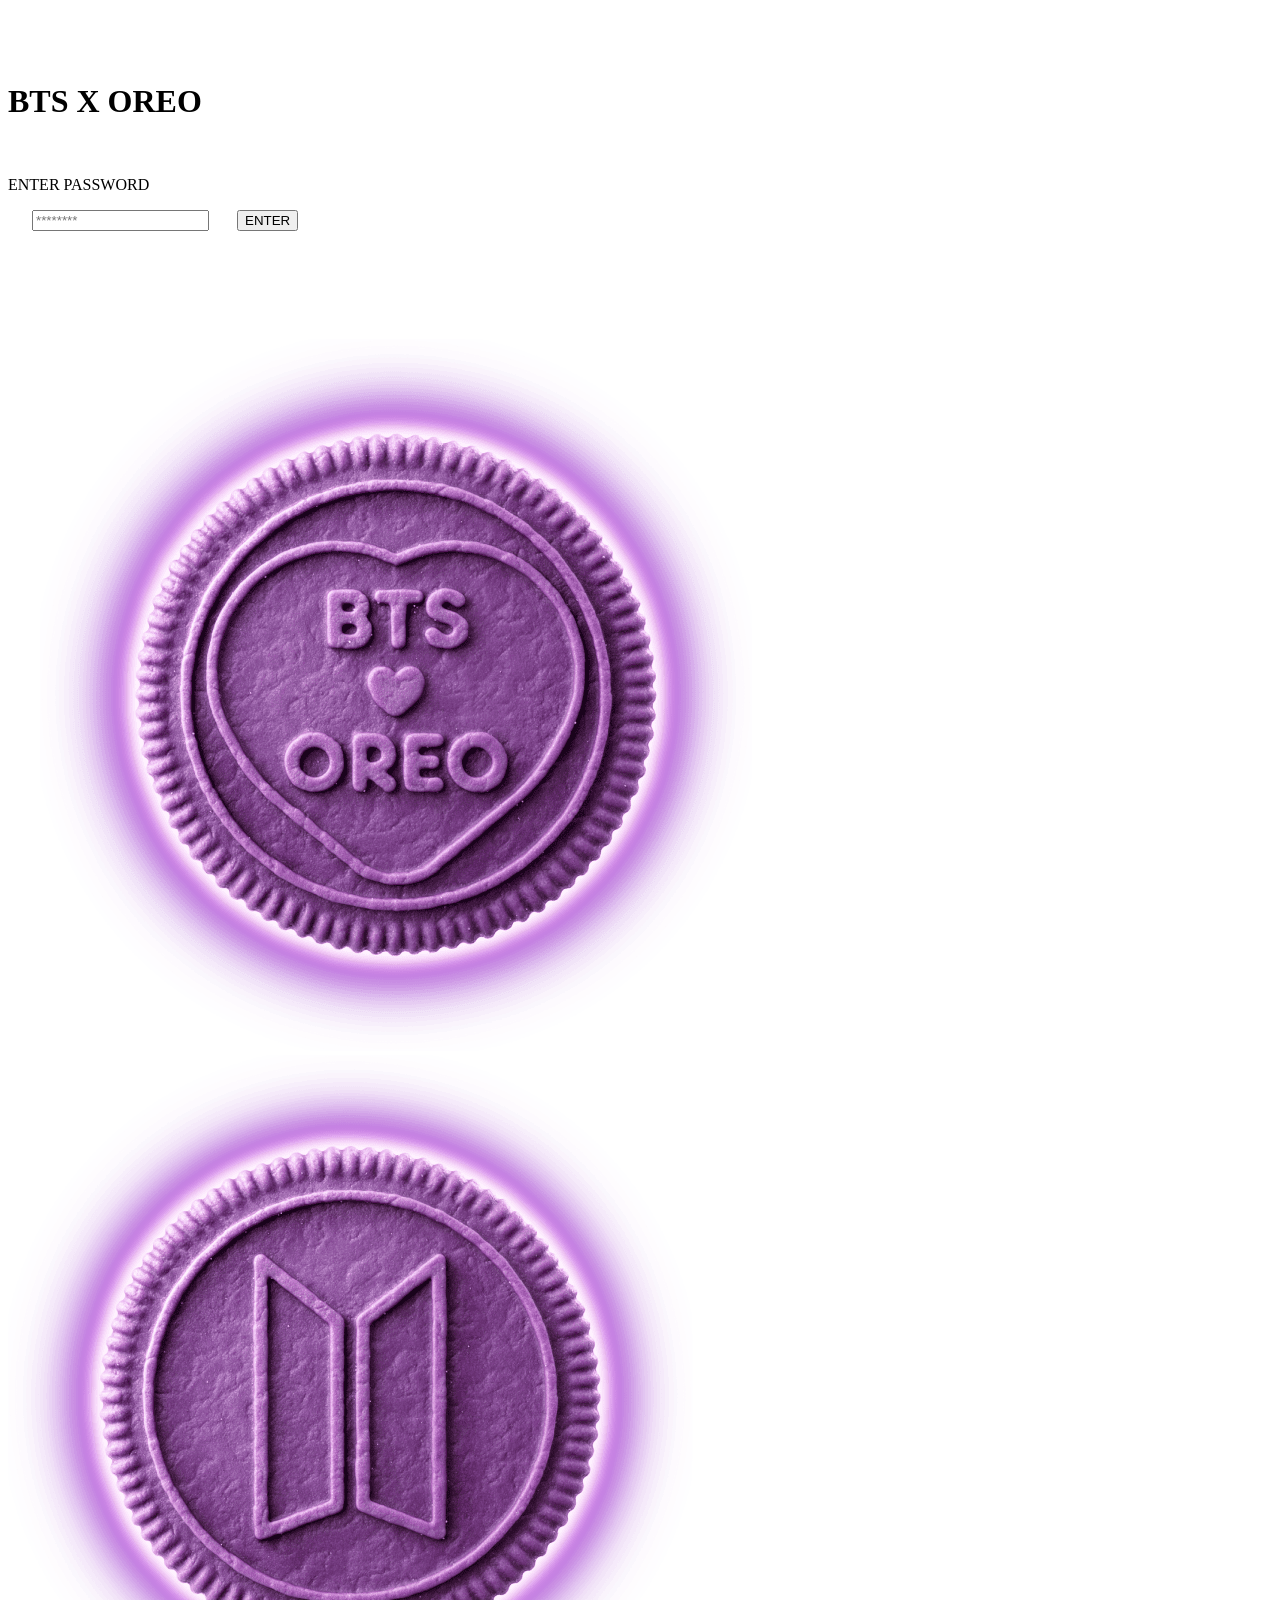
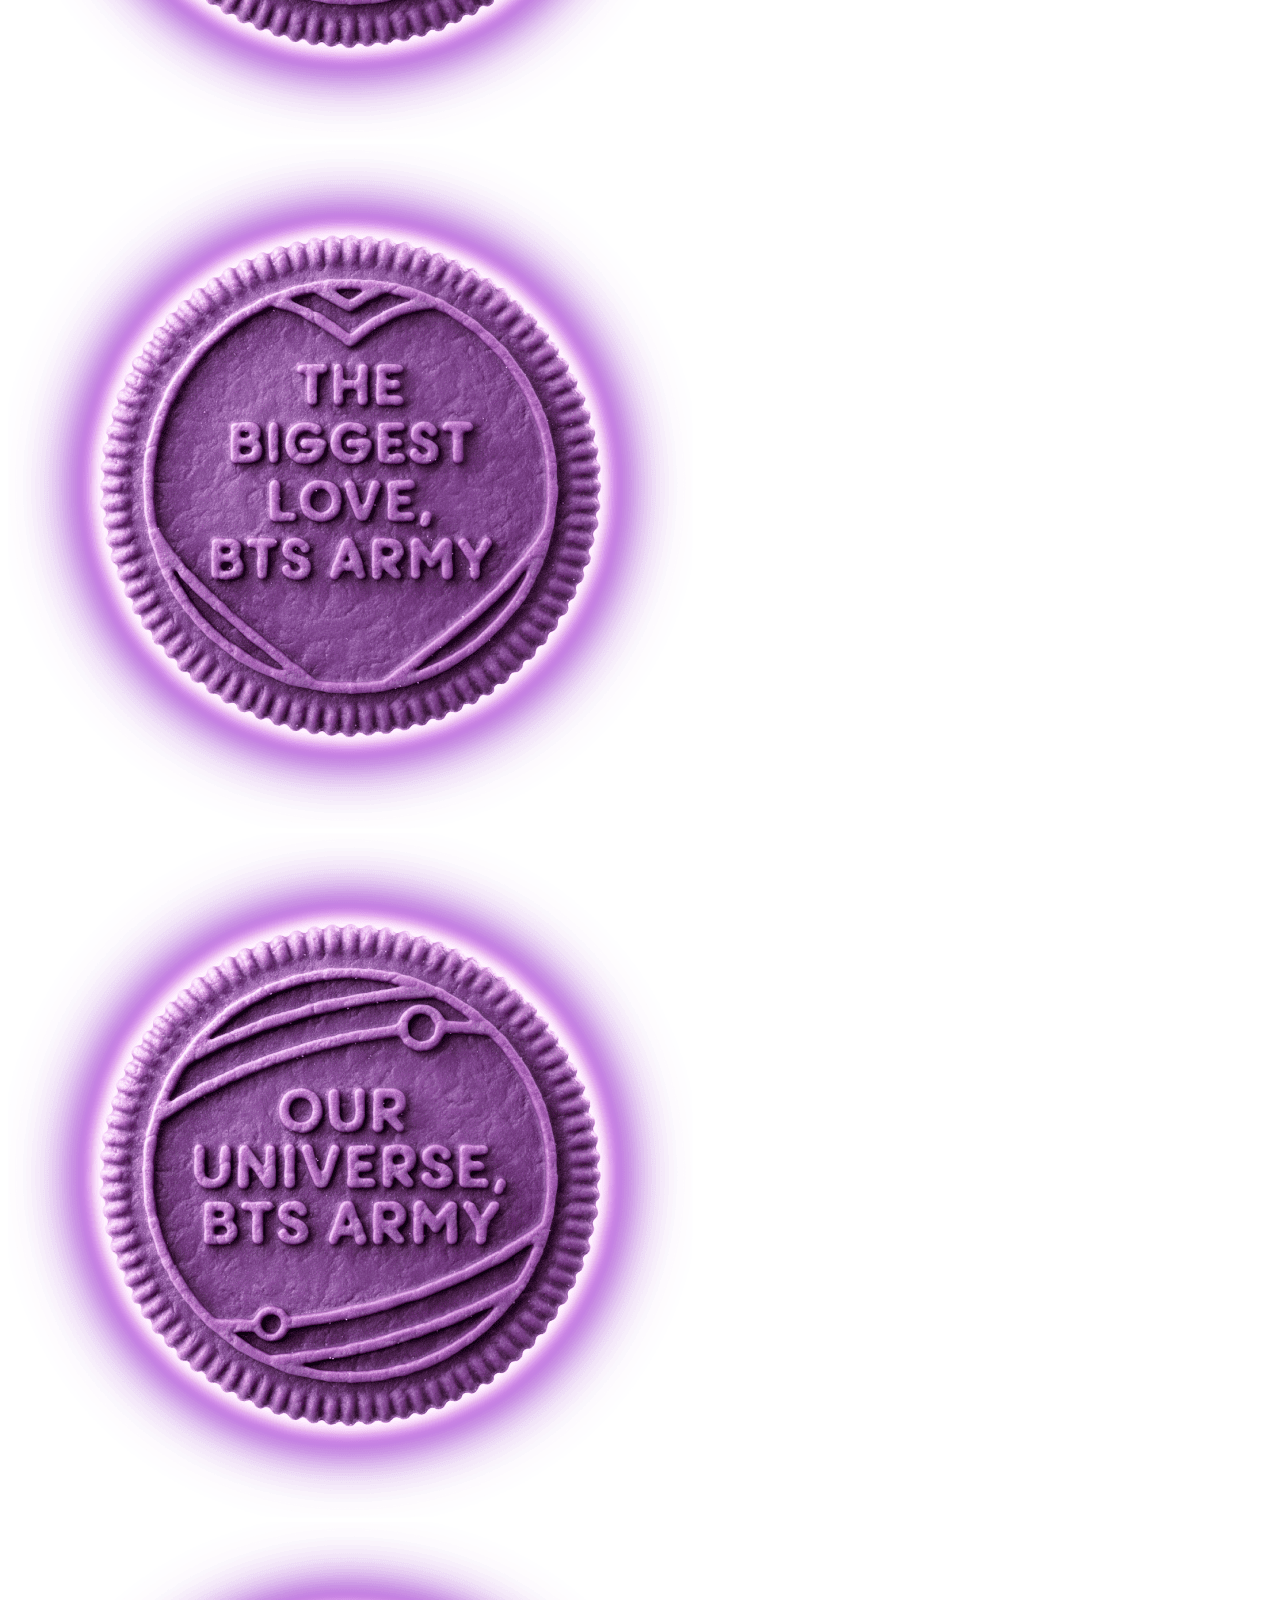
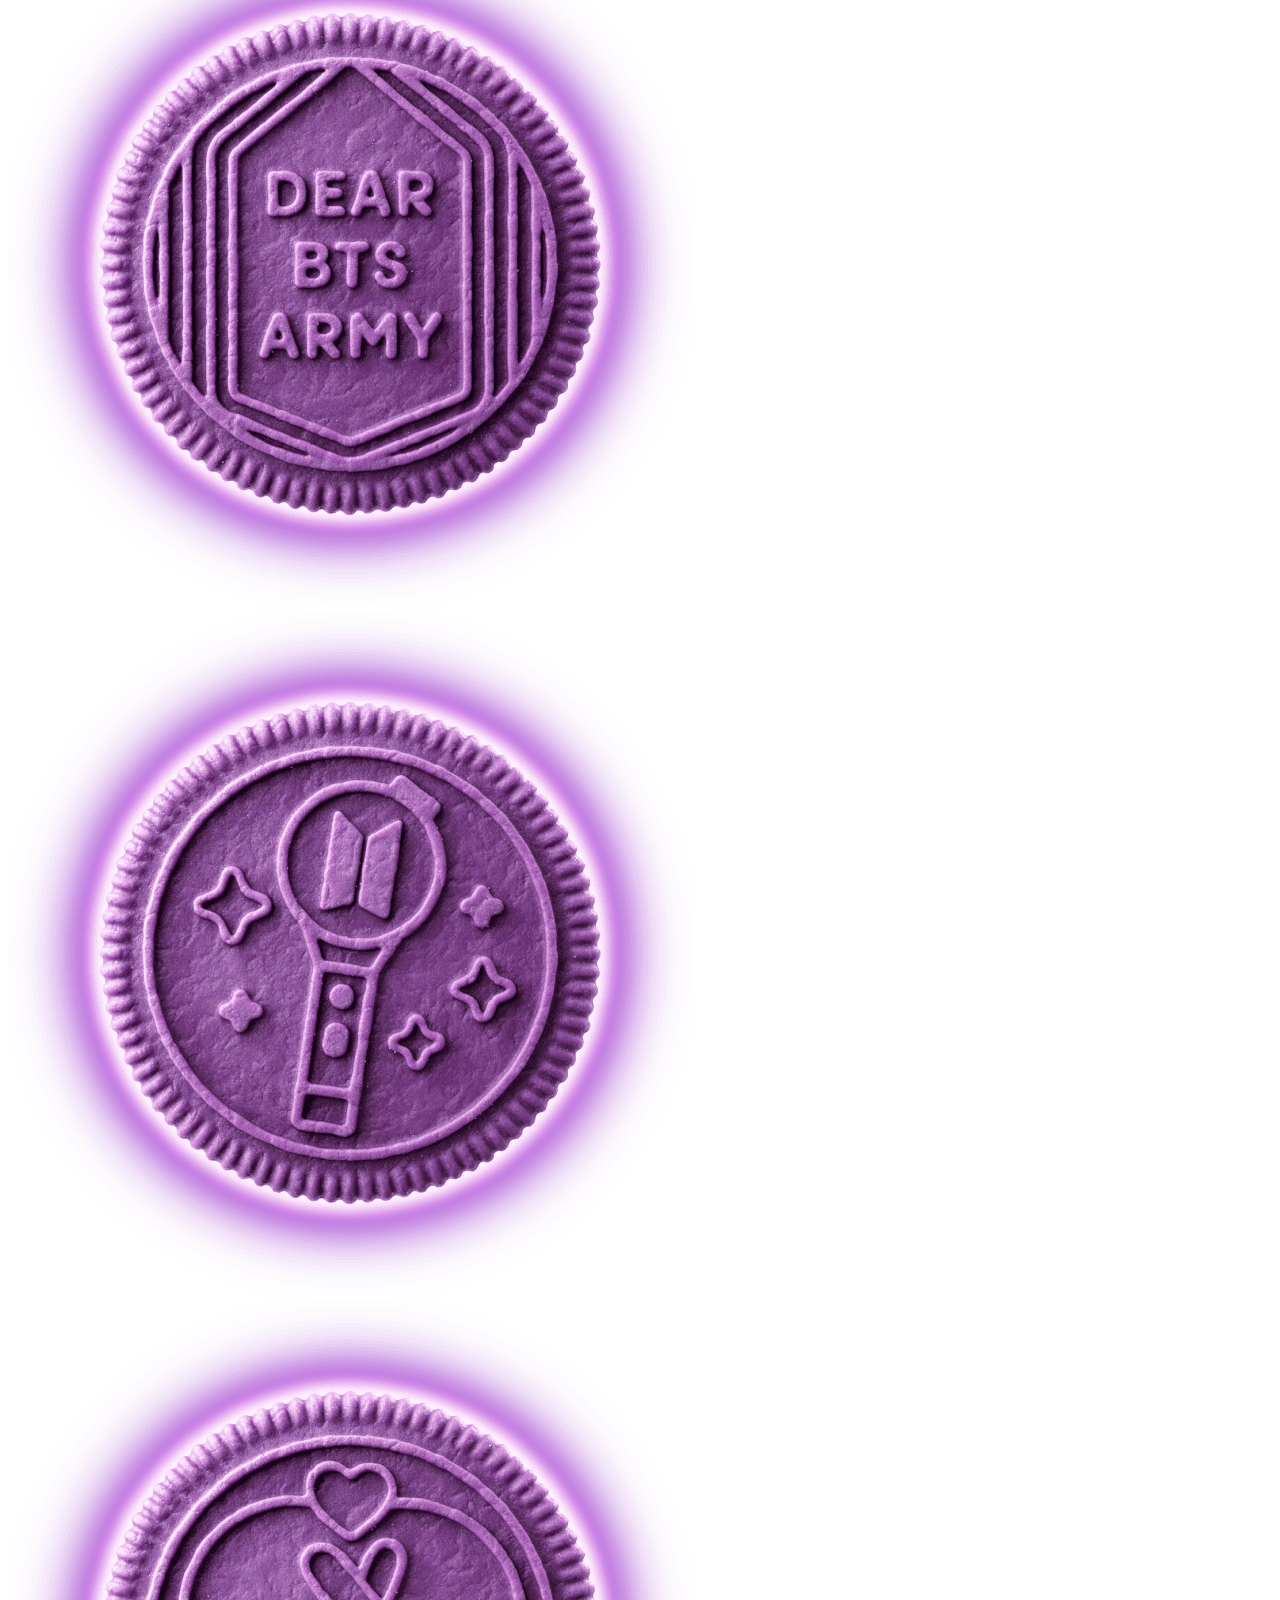
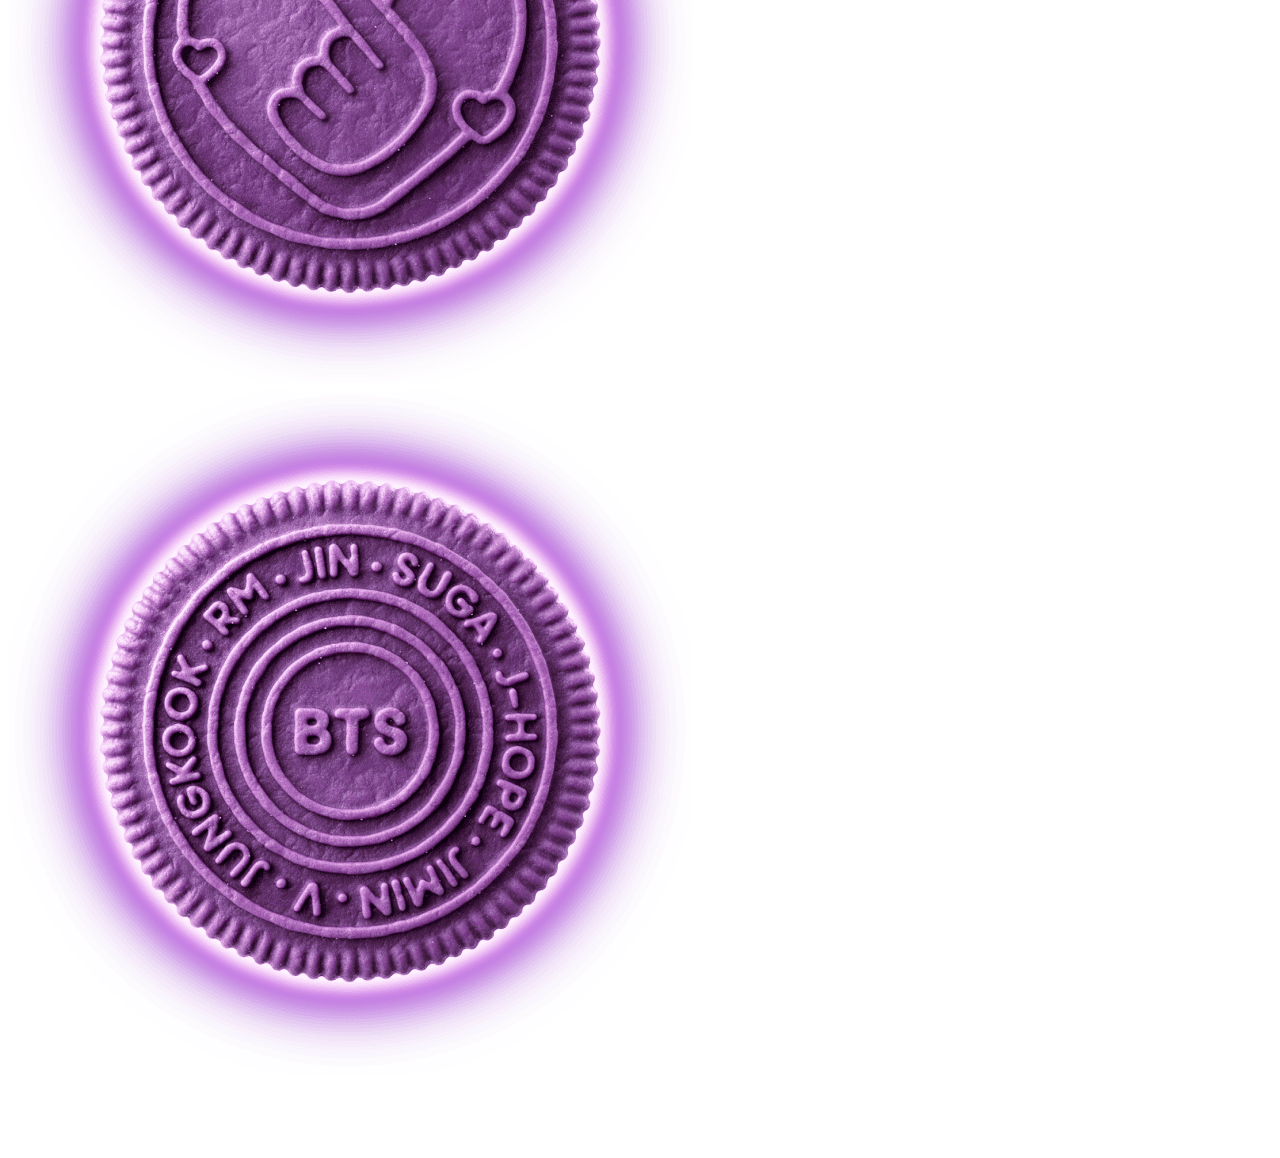
==== index.html @ 609a3182 "Update index.html" ====
<!DOCTYPE html>
<html lang="es">
<head>
  <meta charset="UTF-8" />
  <meta name="viewport" content="width=device-width, initial-scale=1.0"/>
  <title>BTS X OREO</title>

  <link rel="stylesheet" href="style.css">
</head>

<body>

  <!-- LOGIN -->
  <div class="login-screen" id="loginScreen">
    <div class="login-box">
      <h1>BTS X OREO</h1>
      <p>ENTER PASSWORD</p>

      <input type="password" id="passwordInput" placeholder="********">
      <button id="enterBtn">ENTER</button>

      <span id="errorText"></span>
    </div>
  </div>

  <!-- ESCENA -->
  <div class="scene hidden" id="mainScene">

    <div class="pack-container">

      <!-- IZQUIERDA -->
      <div class="pack left-pack"></div>

      <!-- INTERIOR VISUAL (solo decoración) -->
      <div class="inside"></div>

      <!-- GALLETITAS (FUERA DEL inside, FIX CLAVE) -->
      <div class="cookies" id="cookies">
        <img src="galletita1.png" class="cookie c1">
        <img src="galletita2.png" class="cookie c2">
        <img src="galletita3.png" class="cookie c3">
        <img src="galletita4.png" class="cookie c4">
        <img src="galletita5.png" class="cookie c5">
        <img src="galletita6.png" class="cookie c6">
        <img src="galletita7.png" class="cookie c7">
        <img src="galletita8.png" class="cookie c8">
      </div>

      <!-- DERECHA (ABERTURA) -->
      <div class="pack right-pack" id="rightPack"></div>

    </div>

  </div>

  <script src="script.js"></script>

</body>
</html>
---- style.css ----
*{
  margin:0;
  padding:0;
  box-sizing:border-box;
}

body{
  height:100vh;

  display:flex;
  justify-content:center;
  align-items:center;

  overflow:hidden;

  font-family:sans-serif;

  background-image:
    linear-gradient(
      rgba(5,5,15,0.55),
      rgba(5,5,15,0.82)
    ),
    url("Fondo.jpg");

  background-size:cover;
  background-position:center;

  position:relative;
}

/* GLOW */
body::before{
  content:"";
  position:absolute;
  width:750px;
  height:750px;
  background: radial-gradient(circle, rgba(130,70,255,0.16), transparent 72%);
  filter:blur(90px);
  z-index:0;
  animation:pulse 6s infinite alternate;
}

/* NEON */
body::after{
  content:"";
  position:absolute;
  width:900px;
  height:400px;
  background: radial-gradient(circle,
    rgba(170,70,255,0.28) 0%,
    rgba(120,40,255,0.18) 35%,
    transparent 72%
  );
  bottom:120px;
  filter:blur(75px);
  z-index:0;
  animation: neonPulse 4s ease-in-out infinite alternate;
}

/* LOGIN */
.login-screen{
  position:absolute;
  inset:0;
  display:flex;
  justify-content:center;
  align-items:center;
  z-index:10;
  backdrop-filter:blur(10px);
}

.login-box{
  width:360px;
  padding:40px;
  border-radius:28px;
  background:rgba(255,255,255,0.05);
  border:1px solid rgba(255,255,255,0.1);
  backdrop-filter:blur(20px);
  box-shadow:0 0 40px rgba(130,70,255,0.25);
  text-align:center;
}

.login-box h1{
  color:white;
  font-size:38px;
  margin-bottom:10px;
  letter-spacing:4px;
}

.login-box p{
  color:rgba(255,255,255,0.7);
  margin-bottom:25px;
  letter-spacing:2px;
}

.login-box input{
  width:100%;
  padding:16px;
  border:none;
  outline:none;
  border-radius:16px;
  background:rgba(255,255,255,0.08);
  color:white;
  text-align:center;
  margin-bottom:20px;
  border:1px solid rgba(180,120,255,0.25);
}

.login-box button{
  width:100%;
  padding:15px;
  border:none;
  border-radius:16px;
  background:linear-gradient(45deg, rgba(120,70,255,0.9), rgba(180,120,255,0.9));
  color:white;
  cursor:pointer;
}

/* ESCENA */
.scene{
  perspective:1800px;
  z-index:2;
}

.hidden{
  opacity:0;
  pointer-events:none;
}

/* CONTENEDOR CENTRADO CORRECTO */
.pack-container{
  position:relative;
  width:700px;
  height:420px;
  overflow:visible;

  margin:0 auto; /* 🔥 FIX REAL DE CENTRADO */

  animation:float 5s ease-in-out infinite;
}

/* PACKS */
.pack{
  position:absolute;
  top:0;
  height:100%;
  background-image:url("oreo-pack.png");
  background-size:700px 420px;
  background-repeat:no-repeat;
  filter:
    drop-shadow(0 20px 35px rgba(0,0,0,0.5))
    drop-shadow(0 0 25px rgba(140,70,255,0.25))
    drop-shadow(0 0 60px rgba(120,40,255,0.18));
}

/* IZQUIERDA */
.left-pack{
  left:0;
  width:646px;
  background-position:left center;
  z-index:2;
}

/* DERECHA (ABERTURA) */
.right-pack{
  right:0;
  width:54px;
  background-position:right center;
  z-index:4;
}

/* GALLETITAS */
.cookies{
  position:absolute;

  top:50%;
  right:0; /* 🔥 alineado con abertura */

  transform:translate(0,-50%);

  width:300px;
  height:300px;

  overflow:visible;

  z-index:6;

  pointer-events:none;
}

/* COOKIE */
.cookie{
  position:absolute;

  width:155px;

  right:0;

  top:50%;

  opacity:0;

  transform:
    translateX(40px)
    translateY(-50%)
    scale(0.6);

  transition:
    transform 1.8s cubic-bezier(0.16, 1, 0.3, 1),
    opacity 0.6s ease;

  transition-delay: var(--d, 0s);

  filter:
    drop-shadow(0 14px 20px rgba(0,0,0,0.45))
    drop-shadow(0 0 14px rgba(140,70,255,0.2));

  pointer-events:none;

  transform-origin:right center;
}

.cookie.show{
  opacity:1;
}

/* POSICIONES */
.cookie.pos1{ transform: translate(-820px,-50%) rotate(-8deg) scale(1); }
.cookie.pos2{ transform: translate(-680px,-50%) rotate(5deg) scale(1); }
.cookie.pos3{ transform: translate(-540px,-50%) rotate(-5deg) scale(1); }
.cookie.pos4{ transform: translate(-400px,-50%) rotate(5deg) scale(1); }
.cookie.pos5{ transform: translate(-260px,-50%) rotate(-5deg) scale(1); }
.cookie.pos6{ transform: translate(-120px,-50%) rotate(5deg) scale(1); }
.cookie.pos7{ transform: translate(20px,-50%) rotate(-5deg) scale(1); }
.cookie.pos8{ transform: translate(160px,-50%) rotate(5deg) scale(1); }

/* ANIMACIONES */
@keyframes pulse{
  from{ transform:scale(1); opacity:0.7; }
  to{ transform:scale(1.15); opacity:1; }
}

@keyframes float{
  0%{ transform:translateY(0px); }
  50%{ transform:translateY(-8px); }
  100%{ transform:translateY(0px); }
}

@keyframes neonPulse{
  0%{ transform:scale(1); opacity:0.7; }
  100%{ transform:scale(1.08); opacity:1; }
}
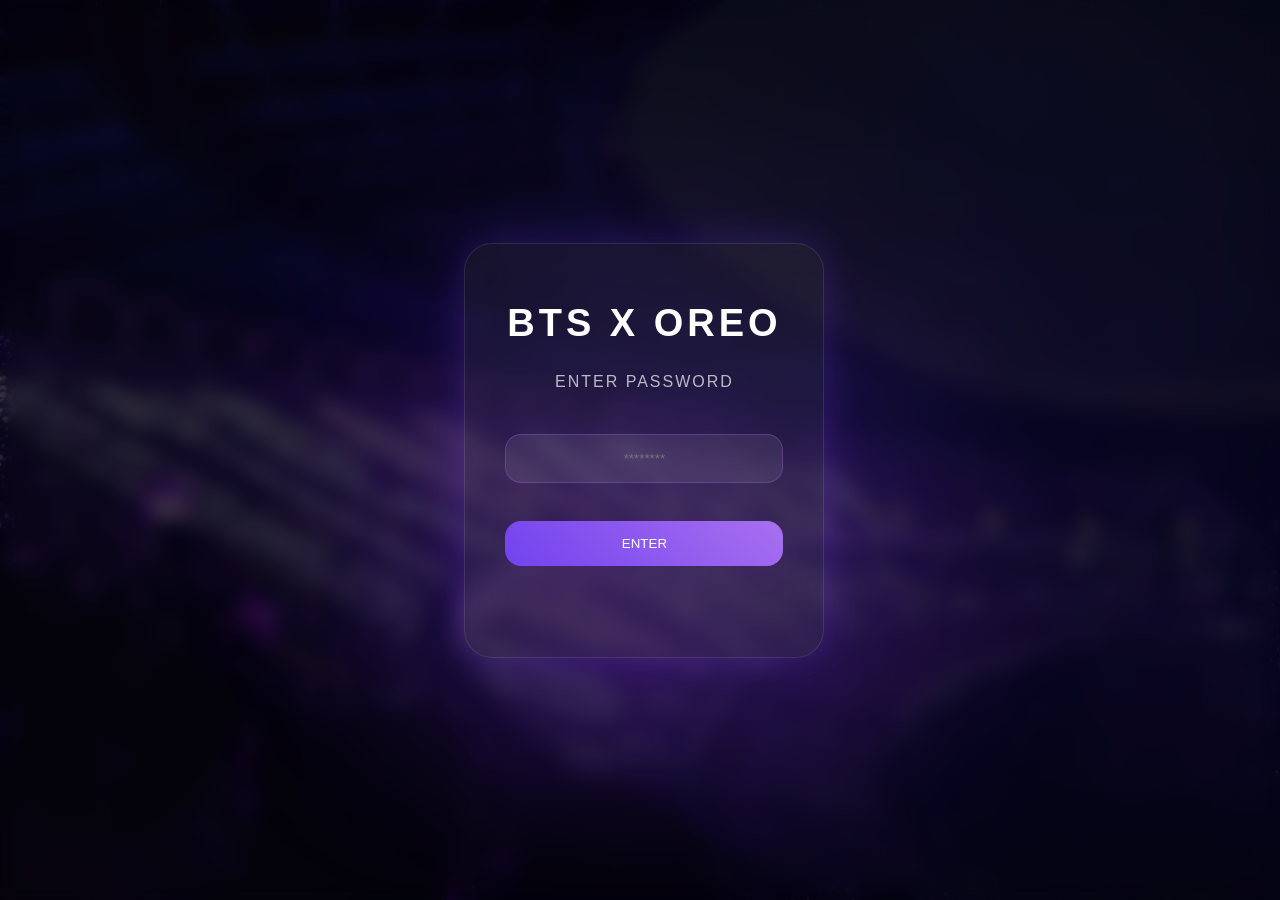
==== commit 83ec8784: "Update index.html" ====
--- a/index.html
+++ b/index.html
@@ -36,14 +36,14 @@
 
       <!-- GALLETITAS (FUERA DEL inside, FIX CLAVE) -->
       <div class="cookies" id="cookies">
-        <img src="galletita1.png" class="cookie c1">
-        <img src="galletita2.png" class="cookie c2">
-        <img src="galletita3.png" class="cookie c3">
-        <img src="galletita4.png" class="cookie c4">
-        <img src="galletita5.png" class="cookie c5">
-        <img src="galletita6.png" class="cookie c6">
-        <img src="galletita7.png" class="cookie c7">
-        <img src="galletita8.png" class="cookie c8">
+<div class="cookie c1" data-img="galletita1.png"></div>
+<div class="cookie c2" data-img="galletita2.png"></div>
+<div class="cookie c3" data-img="galletita3.png"></div>
+<div class="cookie c4" data-img="galletita4.png"></div>
+<div class="cookie c5" data-img="galletita5.png"></div>
+<div class="cookie c6" data-img="galletita6.png"></div>
+<div class="cookie c7" data-img="galletita7.png"></div>
+<div class="cookie c8" data-img="galletita8.png"></div>
       </div>
 
       <!-- DERECHA (ABERTURA) -->
--- a/style.css
+++ b/style.css
@@ -1,251 +1,463 @@
 *{
-  margin:0;
-  padding:0;
-  box-sizing:border-box;
+  margin:0;
+  padding:0;
+  box-sizing:border-box;
 }
 
 body{
-  height:100vh;
-
-  display:flex;
-  justify-content:center;
-  align-items:center;
-
-  overflow:hidden;
-
-  font-family:sans-serif;
-
-  background-image:
-    linear-gradient(
-      rgba(5,5,15,0.55),
-      rgba(5,5,15,0.82)
-    ),
-    url("Fondo.jpg");
-
-  background-size:cover;
-  background-position:center;
-
-  position:relative;
+  height:100vh;
+  display:flex;
+  justify-content:center;
+  align-items:center;
+  overflow:hidden;
+  font-family:sans-serif;
+
+  background-image:
+    linear-gradient(
+      rgba(5,5,15,0.55),
+      rgba(5,5,15,0.82)
+    ),
+    url("Fondo.jpg");
+
+  background-size:cover;
+  background-position:center;
+
+  position:relative;
 }
 
 /* GLOW */
 body::before{
-  content:"";
-  position:absolute;
-  width:750px;
-  height:750px;
-  background: radial-gradient(circle, rgba(130,70,255,0.16), transparent 72%);
-  filter:blur(90px);
-  z-index:0;
-  animation:pulse 6s infinite alternate;
+  content:"";
+  position:absolute;
+  width:750px;
+  height:750px;
+  background: radial-gradient(circle, rgba(130,70,255,0.16), transparent 72%);
+  filter:blur(90px);
+  z-index:0;
+  animation:pulse 6s infinite alternate;
 }
 
 /* NEON */
 body::after{
-  content:"";
-  position:absolute;
-  width:900px;
-  height:400px;
-  background: radial-gradient(circle,
-    rgba(170,70,255,0.28) 0%,
-    rgba(120,40,255,0.18) 35%,
-    transparent 72%
-  );
-  bottom:120px;
-  filter:blur(75px);
-  z-index:0;
-  animation: neonPulse 4s ease-in-out infinite alternate;
+  content:"";
+  position:absolute;
+  width:900px;
+  height:400px;
+  background: radial-gradient(circle,
+    rgba(170,70,255,0.28) 0%,
+    rgba(120,40,255,0.18) 35%,
+    transparent 72%
+  );
+  bottom:120px;
+  filter:blur(75px);
+  z-index:0;
+  animation:neonPulse 4s ease-in-out infinite alternate;
 }
 
 /* LOGIN */
 .login-screen{
-  position:absolute;
-  inset:0;
-  display:flex;
-  justify-content:center;
-  align-items:center;
-  z-index:10;
-  backdrop-filter:blur(10px);
+  position:fixed;
+  inset:0;
+
+  display:flex;
+  justify-content:center;
+  align-items:center;
+
+  z-index:9999;
+
+  backdrop-filter:blur(10px);
+  background:rgba(0,0,0,0.15);
+
+  transition:opacity .8s ease;
+}
+
+.login-screen.hide-login{
+  opacity:0;
+  pointer-events:none;
 }
 
 .login-box{
-  width:360px;
-  padding:40px;
-  border-radius:28px;
-  background:rgba(255,255,255,0.05);
-  border:1px solid rgba(255,255,255,0.1);
-  backdrop-filter:blur(20px);
-  box-shadow:0 0 40px rgba(130,70,255,0.25);
-  text-align:center;
+  width:360px;
+  padding:40px;
+
+  border-radius:28px;
+
+  background:rgba(255,255,255,0.05);
+  border:1px solid rgba(255,255,255,0.1);
+
+  backdrop-filter:blur(20px);
+
+  box-shadow:0 0 40px rgba(130,70,255,0.25);
+
+  text-align:center;
 }
 
 .login-box h1{
-  color:white;
-  font-size:38px;
-  margin-bottom:10px;
-  letter-spacing:4px;
+  color:white;
+  font-size:38px;
+  margin-bottom:10px;
+  letter-spacing:4px;
 }
 
 .login-box p{
-  color:rgba(255,255,255,0.7);
-  margin-bottom:25px;
-  letter-spacing:2px;
+  color:rgba(255,255,255,0.7);
+  margin-bottom:25px;
+  letter-spacing:2px;
 }
 
 .login-box input{
-  width:100%;
-  padding:16px;
-  border:none;
-  outline:none;
-  border-radius:16px;
-  background:rgba(255,255,255,0.08);
-  color:white;
-  text-align:center;
-  margin-bottom:20px;
-  border:1px solid rgba(180,120,255,0.25);
+  width:100%;
+  padding:16px;
+
+  border:none;
+  outline:none;
+
+  border-radius:16px;
+
+  background:rgba(255,255,255,0.08);
+
+  color:white;
+  text-align:center;
+
+  margin-bottom:20px;
+
+  border:1px solid rgba(180,120,255,0.25);
 }
 
 .login-box button{
-  width:100%;
-  padding:15px;
-  border:none;
-  border-radius:16px;
-  background:linear-gradient(45deg, rgba(120,70,255,0.9), rgba(180,120,255,0.9));
-  color:white;
-  cursor:pointer;
+  width:100%;
+  padding:15px;
+
+  border:none;
+  border-radius:16px;
+
+  background:linear-gradient(
+    45deg,
+    rgba(120,70,255,0.9),
+    rgba(180,120,255,0.9)
+  );
+
+  color:white;
+  cursor:pointer;
+
+  transition:.25s;
+}
+
+.login-box button:hover{
+  transform:scale(1.03);
+}
+
+#errorText{
+  color:#ff4a4a;
+  display:block;
+  margin-top:15px;
+  font-size:14px;
+  font-weight:bold;
 }
 
 /* ESCENA */
 .scene{
-  perspective:1800px;
-  z-index:2;
+  perspective:1800px;
+  z-index:2;
+  transition:opacity .6s ease;
 }
 
 .hidden{
-  opacity:0;
-  pointer-events:none;
-}
-
-/* CONTENEDOR CENTRADO CORRECTO */
+  display:none;
+  opacity:0;
+  pointer-events:none;
+}
+
+/* CONTENEDOR */
 .pack-container{
-  position:relative;
-  width:700px;
-  height:420px;
-  overflow:visible;
-
-  margin:0 auto; /* 🔥 FIX REAL DE CENTRADO */
-
-  animation:float 5s ease-in-out infinite;
-}
-
-/* PACKS */
+  position:relative;
+
+  width:700px;
+  height:420px;
+
+  overflow:visible;
+
+  animation:float 5s ease-in-out infinite;
+}
+
+/* PACK */
 .pack{
-  position:absolute;
-  top:0;
-  height:100%;
-  background-image:url("oreo-pack.png");
-  background-size:700px 420px;
-  background-repeat:no-repeat;
-  filter:
-    drop-shadow(0 20px 35px rgba(0,0,0,0.5))
-    drop-shadow(0 0 25px rgba(140,70,255,0.25))
-    drop-shadow(0 0 60px rgba(120,40,255,0.18));
+  position:absolute;
+  top:0;
+
+  height:100%;
+
+  background-image:url("oreo-pack.png");
+  background-size:700px 420px;
+  background-repeat:no-repeat;
+
+  filter:
+    drop-shadow(0 20px 35px rgba(0,0,0,0.5))
+    drop-shadow(0 0 25px rgba(140,70,255,0.25))
+    drop-shadow(0 0 60px rgba(120,40,255,0.18));
 }
 
 /* IZQUIERDA */
 .left-pack{
-  left:0;
-  width:646px;
-  background-position:left center;
-  z-index:2;
-}
-
-/* DERECHA (ABERTURA) */
+  left:0;
+  width:646px;
+  background-position:left center;
+  z-index:2;
+}
+
+/* DERECHA */
 .right-pack{
-  right:0;
-  width:54px;
-  background-position:right center;
-  z-index:4;
-}
-
-/* GALLETITAS */
+  right:0;
+  width:54px;
+  background-position:right center;
+  z-index:4;
+  cursor:grab;
+}
+
+/* INTERIOR */
+.inside{
+  position:absolute;
+  top:0;
+  right:54px;
+
+  height:100%;
+  width:0;
+
+  background:#1a0826;
+
+  z-index:1;
+  opacity:0;
+}
+
+/* GALLETAS */
 .cookies{
-  position:absolute;
-
-  top:50%;
-  right:0; /* 🔥 alineado con abertura */
-
-  transform:translate(0,-50%);
-
-  width:300px;
-  height:300px;
-
-  overflow:visible;
-
-  z-index:6;
-
-  pointer-events:none;
+  position:absolute;
+
+  top:50%;
+  right:0;
+
+  transform:translate(0,-50%);
+
+  width:300px;
+  height:300px;
+
+  overflow:visible;
+
+  z-index:6;
+
+  pointer-events:none;
 }
 
 /* COOKIE */
 .cookie{
-  position:absolute;
-
-  width:155px;
-
-  right:0;
-
-  top:50%;
-
-  opacity:0;
-
-  transform:
-    translateX(40px)
-    translateY(-50%)
-    scale(0.6);
-
-  transition:
-    transform 1.8s cubic-bezier(0.16, 1, 0.3, 1),
-    opacity 0.6s ease;
-
-  transition-delay: var(--d, 0s);
-
-  filter:
-    drop-shadow(0 14px 20px rgba(0,0,0,0.45))
-    drop-shadow(0 0 14px rgba(140,70,255,0.2));
-
-  pointer-events:none;
-
-  transform-origin:right center;
+  position:absolute;
+
+  width:155px;
+
+  right:0;
+  top:50%;
+
+  opacity:0;
+
+  transform:
+    translateX(40px)
+    translateY(-50%)
+    scale(0.6);
+
+  transition:
+    transform 1.8s cubic-bezier(0.16,1,0.3,1),
+    opacity .6s ease;
+
+  filter:
+    drop-shadow(0 14px 20px rgba(0,0,0,0.45))
+    drop-shadow(0 0 14px rgba(140,70,255,0.2));
+
+  pointer-events:none;
+
+  transform-origin:right center;
 }
 
 .cookie.show{
-  opacity:1;
-}
-
-/* POSICIONES */
-.cookie.pos1{ transform: translate(-820px,-50%) rotate(-8deg) scale(1); }
-.cookie.pos2{ transform: translate(-680px,-50%) rotate(5deg) scale(1); }
-.cookie.pos3{ transform: translate(-540px,-50%) rotate(-5deg) scale(1); }
-.cookie.pos4{ transform: translate(-400px,-50%) rotate(5deg) scale(1); }
-.cookie.pos5{ transform: translate(-260px,-50%) rotate(-5deg) scale(1); }
-.cookie.pos6{ transform: translate(-120px,-50%) rotate(5deg) scale(1); }
-.cookie.pos7{ transform: translate(20px,-50%) rotate(-5deg) scale(1); }
-.cookie.pos8{ transform: translate(160px,-50%) rotate(5deg) scale(1); }
+  opacity:1;
+  pointer-events:auto;
+}
+
+/* POSICIONES PERFECTAMENTE ALINEADAS Y DISTRIBUIDAS */
+.cookie.pos1{ transform: translate(-760px, -50%) rotate(-8deg)  scale(var(--s,1)); }
+.cookie.pos2{ transform: translate(-620px, -50%) rotate(5deg)   scale(var(--s,1)); }
+.cookie.pos3{ transform: translate(-480px, -50%) rotate(-3deg)  scale(var(--s,1)); }
+.cookie.pos4{ transform: translate(-340px, -50%) rotate(4deg)   scale(var(--s,1)); }
+.cookie.pos5{ transform: translate(-200px, -50%) rotate(-6deg)  scale(var(--s,1)); }
+.cookie.pos6{ transform: translate(-60px,  -50%) rotate(7deg)   scale(var(--s,1)); }
+.cookie.pos7{ transform: translate(80px,   -50%) rotate(-5deg)  scale(var(--s,1)); }
+.cookie.pos8{ transform: translate(220px,  -50%) rotate(5deg)   scale(var(--s,1)); }
+
+/* TEXTO */
+.cookie-text{
+  position:absolute;
+
+  top:50%;
+  left:50%;
+
+  transform:translate(-50%,-50%);
+
+  color:#fff;
+
+  font-weight:bold;
+  font-size:14px;
+
+  text-shadow:0 0 8px rgba(0,0,0,0.8);
+
+  pointer-events:none;
+
+  white-space:nowrap;
+}
 
 /* ANIMACIONES */
 @keyframes pulse{
-  from{ transform:scale(1); opacity:0.7; }
-  to{ transform:scale(1.15); opacity:1; }
+  from{
+    transform:scale(1);
+    opacity:0.7;
+  }
+
+  to{
+    transform:scale(1.15);
+    opacity:1;
+  }
 }
 
 @keyframes float{
-  0%{ transform:translateY(0px); }
-  50%{ transform:translateY(-8px); }
-  100%{ transform:translateY(0px); }
+  0%{
+    transform:translateY(0px);
+  }
+
+  50%{
+    transform:translateY(-8px);
+  }
+
+  100%{
+    transform:translateY(0px);
+  }
 }
 
 @keyframes neonPulse{
-  0%{ transform:scale(1); opacity:0.7; }
-  100%{ transform:scale(1.08); opacity:1; }
-}
+  0%{
+    transform:scale(1);
+    opacity:0.7;
+  }
+
+  100%{
+    transform:scale(1.08);
+    opacity:1;
+  }
+  
+}
+/* ================================= */
+/* FASE 4 */
+/* ================================= */
+
+.cookie{
+  overflow:visible;
+}
+
+/* LIMITE VISUAL */
+.cookie.interacting{
+  filter:
+    drop-shadow(0 0 25px rgba(255,255,255,0.35))
+    drop-shadow(0 0 35px rgba(180,120,255,0.45));
+}
+
+/* MITADES */
+.cookie-half{
+  position:absolute;
+  inset:0;
+
+  width:100%;
+  height:100%;
+
+  border-radius:50%;
+
+  background-size:contain;
+  background-repeat:no-repeat;
+  background-position:center;
+
+  transition:transform 0.8s cubic-bezier(.22,1,.36,1);
+}
+
+/* superior */
+.top-half{
+  z-index:2;
+}
+
+/* inferior */
+.bottom-half{
+  z-index:1;
+}
+
+/* APERTURA */
+.cookie.open .top-half{
+  transform:
+    translateY(-42px)
+    rotate(-12deg);
+}
+
+.cookie.open .bottom-half{
+  transform:
+    translateY(42px)
+    rotate(12deg);
+}
+
+/* CREMA */
+.cream{
+  position:absolute;
+
+  left:50%;
+  top:50%;
+
+  width:82px;
+  height:82px;
+
+  transform:
+    translate(-50%,-50%)
+    scale(0.2);
+
+  border-radius:50%;
+
+  background:
+    radial-gradient(
+      circle,
+      #fff7d6 0%,
+      #f3dfa3 70%,
+      #d3b36b 100%
+    );
+
+  opacity:0;
+
+  z-index:0;
+
+  transition:
+    transform 0.6s ease,
+    opacity 0.6s ease;
+
+  display:flex;
+  justify-content:center;
+  align-items:center;
+
+  text-align:center;
+
+  padding:10px;
+
+  font-size:11px;
+  line-height:1.2;
+
+  color:#6b4b00;
+  font-weight:bold;
+}
+
+.cookie.open .cream{
+  opacity:1;
+
+  transform:
+    translate(-50%,-50%)
+    scale(1);
+}
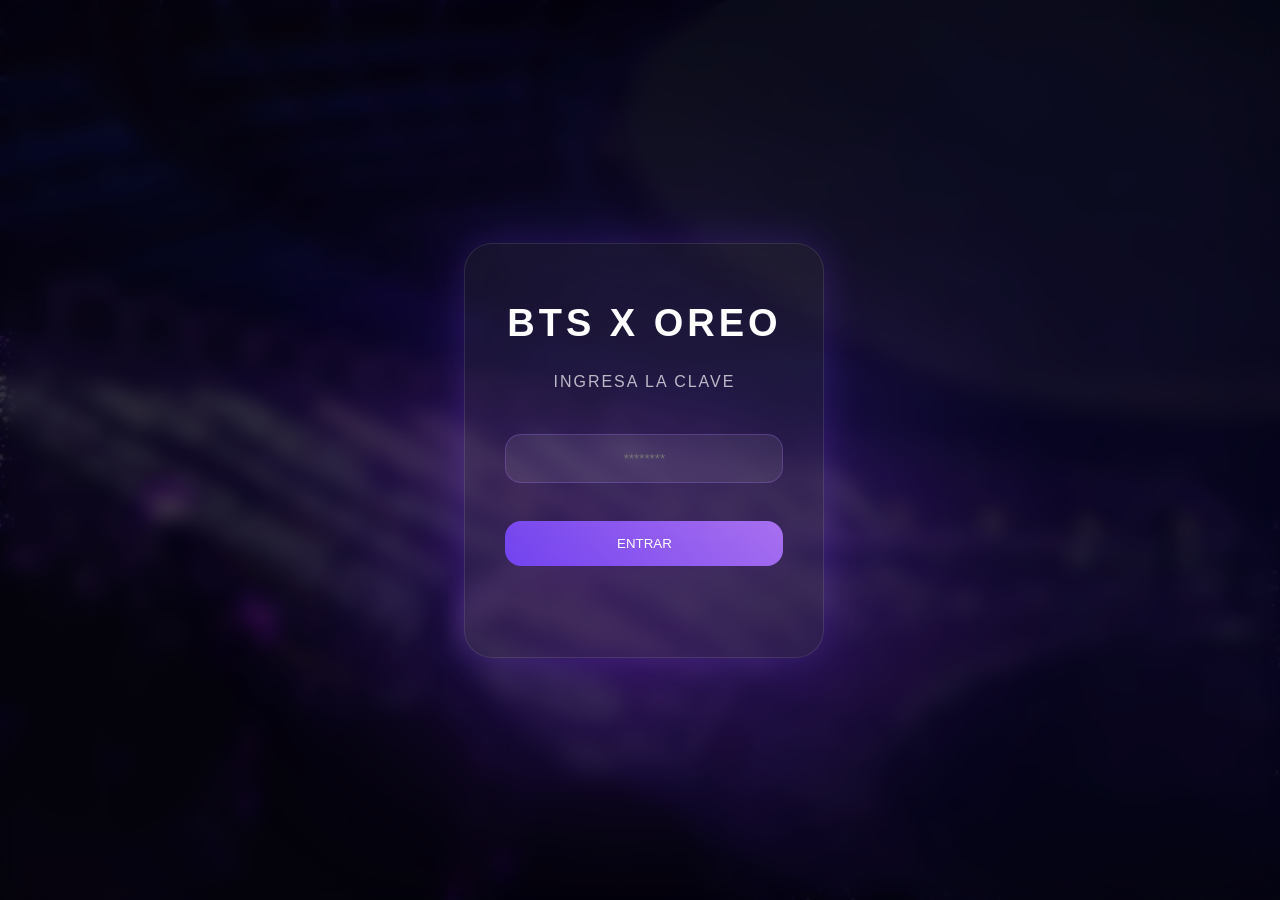
==== commit 35d897d9: "Update index.html" ====
--- a/index.html
+++ b/index.html
@@ -4,7 +4,7 @@
   <meta charset="UTF-8" />
   <meta name="viewport" content="width=device-width, initial-scale=1.0"/>
   <title>BTS X OREO</title>
-
+<link rel="icon" type="image/png" href="favicon.png">
   <link rel="stylesheet" href="style.css">
 </head>
 
@@ -14,10 +14,10 @@
   <div class="login-screen" id="loginScreen">
     <div class="login-box">
       <h1>BTS X OREO</h1>
-      <p>ENTER PASSWORD</p>
+      <p>INGRESA LA CLAVE</p>
 
       <input type="password" id="passwordInput" placeholder="********">
-      <button id="enterBtn">ENTER</button>
+      <button id="enterBtn">ENTRAR</button>
 
       <span id="errorText"></span>
     </div>
@@ -53,6 +53,10 @@
 
   </div>
 
+<audio id="bgMusic" loop>
+  <source src="oreo-music.mp3" type="audio/mpeg">
+</audio>
+  
   <script src="script.js"></script>
 
 </body>
--- a/style.css
+++ b/style.css
@@ -58,16 +58,12 @@
 .login-screen{
   position:fixed;
   inset:0;
-
   display:flex;
   justify-content:center;
   align-items:center;
-
   z-index:9999;
-
   backdrop-filter:blur(10px);
   background:rgba(0,0,0,0.15);
-
   transition:opacity .8s ease;
 }
 
@@ -79,16 +75,11 @@
 .login-box{
   width:360px;
   padding:40px;
-
   border-radius:28px;
-
   background:rgba(255,255,255,0.05);
   border:1px solid rgba(255,255,255,0.1);
-
   backdrop-filter:blur(20px);
-
   box-shadow:0 0 40px rgba(130,70,255,0.25);
-
   text-align:center;
 }
 
@@ -108,38 +99,28 @@
 .login-box input{
   width:100%;
   padding:16px;
-
   border:none;
   outline:none;
-
   border-radius:16px;
-
   background:rgba(255,255,255,0.08);
-
   color:white;
   text-align:center;
-
   margin-bottom:20px;
-
   border:1px solid rgba(180,120,255,0.25);
 }
 
 .login-box button{
   width:100%;
   padding:15px;
-
   border:none;
   border-radius:16px;
-
   background:linear-gradient(
     45deg,
     rgba(120,70,255,0.9),
     rgba(180,120,255,0.9)
   );
-
   color:white;
   cursor:pointer;
-
   transition:.25s;
 }
 
@@ -171,12 +152,9 @@
 /* CONTENEDOR */
 .pack-container{
   position:relative;
-
   width:700px;
   height:420px;
-
   overflow:visible;
-
   animation:float 5s ease-in-out infinite;
 }
 
@@ -184,13 +162,10 @@
 .pack{
   position:absolute;
   top:0;
-
   height:100%;
-
   background-image:url("oreo-pack.png");
   background-size:700px 420px;
   background-repeat:no-repeat;
-
   filter:
     drop-shadow(0 20px 35px rgba(0,0,0,0.5))
     drop-shadow(0 0 25px rgba(140,70,255,0.25))
@@ -219,12 +194,9 @@
   position:absolute;
   top:0;
   right:54px;
-
   height:100%;
   width:0;
-
   background:#1a0826;
-
   z-index:1;
   opacity:0;
 }
@@ -232,27 +204,21 @@
 /* GALLETAS */
 .cookies{
   position:absolute;
-
   top:50%;
   right:0;
-
-  transform:translate(0,-50%);
-
+  transform:translateY(-50%);
   width:300px;
   height:300px;
-
   overflow:visible;
-
   z-index:6;
-
-  pointer-events:none;
-}
-
-/* COOKIE */
+  pointer-events:none;
+}
+
+/* COOKIE (contenedor de capas) */
 .cookie{
   position:absolute;
-
   width:155px;
+  height:155px;
 
   right:0;
   top:50%;
@@ -262,7 +228,7 @@
   transform:
     translateX(40px)
     translateY(-50%)
-    scale(0.6);
+    scale(.6);
 
   transition:
     transform 1.8s cubic-bezier(0.16,1,0.3,1),
@@ -273,8 +239,14 @@
     drop-shadow(0 0 14px rgba(140,70,255,0.2));
 
   pointer-events:none;
-
   transform-origin:right center;
+
+  /* CAMBIO CLAVE: evita que se vea el inside más grande antes de abrir */
+  overflow:hidden;
+  border-radius:50%;
+
+  /* mejora toque en mobile */
+  touch-action: manipulation;
 }
 
 .cookie.show{
@@ -282,182 +254,86 @@
   pointer-events:auto;
 }
 
-/* POSICIONES PERFECTAMENTE ALINEADAS Y DISTRIBUIDAS */
-.cookie.pos1{ transform: translate(-760px, -50%) rotate(-8deg)  scale(var(--s,1)); }
-.cookie.pos2{ transform: translate(-620px, -50%) rotate(5deg)   scale(var(--s,1)); }
-.cookie.pos3{ transform: translate(-480px, -50%) rotate(-3deg)  scale(var(--s,1)); }
-.cookie.pos4{ transform: translate(-340px, -50%) rotate(4deg)   scale(var(--s,1)); }
-.cookie.pos5{ transform: translate(-200px, -50%) rotate(-6deg)  scale(var(--s,1)); }
-.cookie.pos6{ transform: translate(-60px,  -50%) rotate(7deg)   scale(var(--s,1)); }
-.cookie.pos7{ transform: translate(80px,   -50%) rotate(-5deg)  scale(var(--s,1)); }
-.cookie.pos8{ transform: translate(220px,  -50%) rotate(5deg)   scale(var(--s,1)); }
-
-/* TEXTO */
-.cookie-text{
-  position:absolute;
-
-  top:50%;
-  left:50%;
-
-  transform:translate(-50%,-50%);
-
-  color:#fff;
-
-  font-weight:bold;
-  font-size:14px;
-
-  text-shadow:0 0 8px rgba(0,0,0,0.8);
-
-  pointer-events:none;
-
-  white-space:nowrap;
-}
-
-/* ANIMACIONES */
-@keyframes pulse{
-  from{
-    transform:scale(1);
-    opacity:0.7;
-  }
-
-  to{
-    transform:scale(1.15);
-    opacity:1;
-  }
-}
-
-@keyframes float{
-  0%{
-    transform:translateY(0px);
-  }
-
-  50%{
-    transform:translateY(-8px);
-  }
-
-  100%{
-    transform:translateY(0px);
-  }
-}
-
-@keyframes neonPulse{
-  0%{
-    transform:scale(1);
-    opacity:0.7;
-  }
-
-  100%{
-    transform:scale(1.08);
-    opacity:1;
-  }
-  
-}
-/* ================================= */
-/* FASE 4 */
-/* ================================= */
-
-.cookie{
-  overflow:visible;
-}
-
-/* LIMITE VISUAL */
-.cookie.interacting{
-  filter:
-    drop-shadow(0 0 25px rgba(255,255,255,0.35))
-    drop-shadow(0 0 35px rgba(180,120,255,0.45));
-}
-
-/* MITADES */
-.cookie-half{
+/* POSICIONES */
+.cookie.pos1{ transform: translate(-760px,-50%) rotate(-8deg)  scale(1); }
+.cookie.pos2{ transform: translate(-620px,-50%) rotate(5deg)   scale(1); }
+.cookie.pos3{ transform: translate(-480px,-50%) rotate(-3deg)  scale(1); }
+.cookie.pos4{ transform: translate(-340px,-50%) rotate(4deg)   scale(1); }
+.cookie.pos5{ transform: translate(-200px,-50%) rotate(-6deg)  scale(1); }
+.cookie.pos6{ transform: translate(-60px,-50%)  rotate(7deg)   scale(1); }
+.cookie.pos7{ transform: translate(80px,-50%)   rotate(-5deg)  scale(1); }
+.cookie.pos8{ transform: translate(220px,-50%)  rotate(5deg)   scale(1); }
+
+/* =========================
+   NUEVO SISTEMA REALISTA:
+   insideX.png abajo + galletitaX.png arriba
+========================= */
+
+.cookie-inside,
+.cookie-top{
   position:absolute;
   inset:0;
-
   width:100%;
   height:100%;
-
-  border-radius:50%;
-
   background-size:contain;
   background-repeat:no-repeat;
   background-position:center;
-
-  transition:transform 0.8s cubic-bezier(.22,1,.36,1);
-}
-
-/* superior */
-.top-half{
+  pointer-events:none;
+  will-change: transform, opacity;
+}
+
+/* El inside queda abajo (OCULTO al inicio) */
+.cookie-inside{
+  z-index:1;
+  transform: translateY(6px) scale(0.995);
+
+  /* CAMBIO CLAVE: que no se vea antes de abrir */
+  opacity:0;
+  transition: opacity .35s ease;
+}
+
+/* La tapa superior arriba */
+.cookie-top{
   z-index:2;
-}
-
-/* inferior */
-.bottom-half{
-  z-index:1;
-}
-
-/* APERTURA */
-.cookie.open .top-half{
-  transform:
-    translateY(-42px)
-    rotate(-12deg);
-}
-
-.cookie.open .bottom-half{
-  transform:
-    translateY(42px)
-    rotate(12deg);
-}
-
-/* CREMA */
-.cream{
-  position:absolute;
-
-  left:50%;
-  top:50%;
-
-  width:82px;
-  height:82px;
-
-  transform:
-    translate(-50%,-50%)
-    scale(0.2);
-
-  border-radius:50%;
-
-  background:
-    radial-gradient(
-      circle,
-      #fff7d6 0%,
-      #f3dfa3 70%,
-      #d3b36b 100%
-    );
-
-  opacity:0;
-
-  z-index:0;
-
+  transform: translateY(0) rotate(0) scale(1);
+  opacity:1;
   transition:
-    transform 0.6s ease,
-    opacity 0.6s ease;
-
-  display:flex;
-  justify-content:center;
-  align-items:center;
-
-  text-align:center;
-
-  padding:10px;
-
-  font-size:11px;
-  line-height:1.2;
-
-  color:#6b4b00;
-  font-weight:bold;
-}
-
-.cookie.open .cream{
+    transform .75s cubic-bezier(.22,1,.36,1),
+    opacity .55s ease;
+  transform-origin: 80% 30%;
+}
+
+/* Al abrir: tapa se levanta y desaparece */
+.cookie.open .cookie-top{
+  transform: translateY(-78px) rotate(-18deg) scale(.94);
+  opacity:0;
+}
+
+/* Al abrir: el inside aparece */
+.cookie.open .cookie-inside{
   opacity:1;
-
-  transform:
-    translate(-50%,-50%)
-    scale(1);
-}
+  animation: insidePop .35s ease-out;
+}
+
+@keyframes insidePop{
+  0%   { transform: translateY(6px) scale(0.995); }
+  60%  { transform: translateY(4px) scale(1.02); }
+  100% { transform: translateY(6px) scale(0.995); }
+}
+
+/* ANIMACIONES */
+@keyframes pulse{
+  from{ transform:scale(1); opacity:.7; }
+  to{ transform:scale(1.15); opacity:1; }
+}
+
+@keyframes float{
+  0%{ transform:translateY(0); }
+  50%{ transform:translateY(-8px); }
+  100%{ transform:translateY(0); }
+}
+
+@keyframes neonPulse{
+  0%{ transform:scale(1); opacity:.7; }
+  100%{ transform:scale(1.08); opacity:1; }
+}
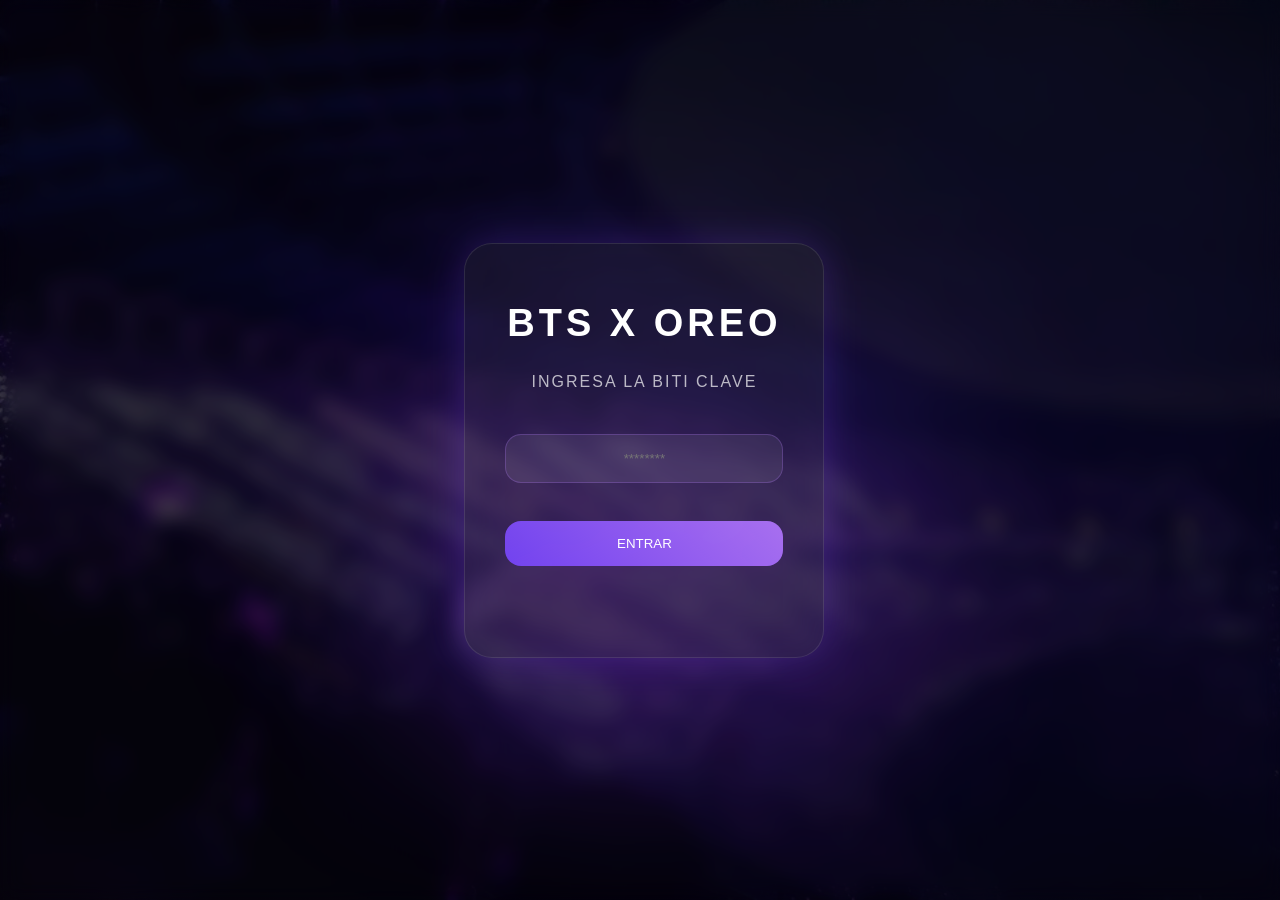
==== commit 7effd3d0: "Update index.html" ====
--- a/index.html
+++ b/index.html
@@ -4,8 +4,8 @@
   <meta charset="UTF-8" />
   <meta name="viewport" content="width=device-width, initial-scale=1.0"/>
   <title>BTS X OREO</title>
-<link rel="icon" type="image/png" href="favicon.png">
-  <link rel="stylesheet" href="style.css">
+<link rel="icon" href="favicon2.png">
+  <link rel="stylesheet" href="style.css">
 </head>
 
 <body>
@@ -14,7 +14,7 @@
   <div class="login-screen" id="loginScreen">
     <div class="login-box">
       <h1>BTS X OREO</h1>
-      <p>INGRESA LA CLAVE</p>
+      <p>INGRESA LA BITI CLAVE</p>
 
       <input type="password" id="passwordInput" placeholder="********">
       <button id="enterBtn">ENTRAR</button>
